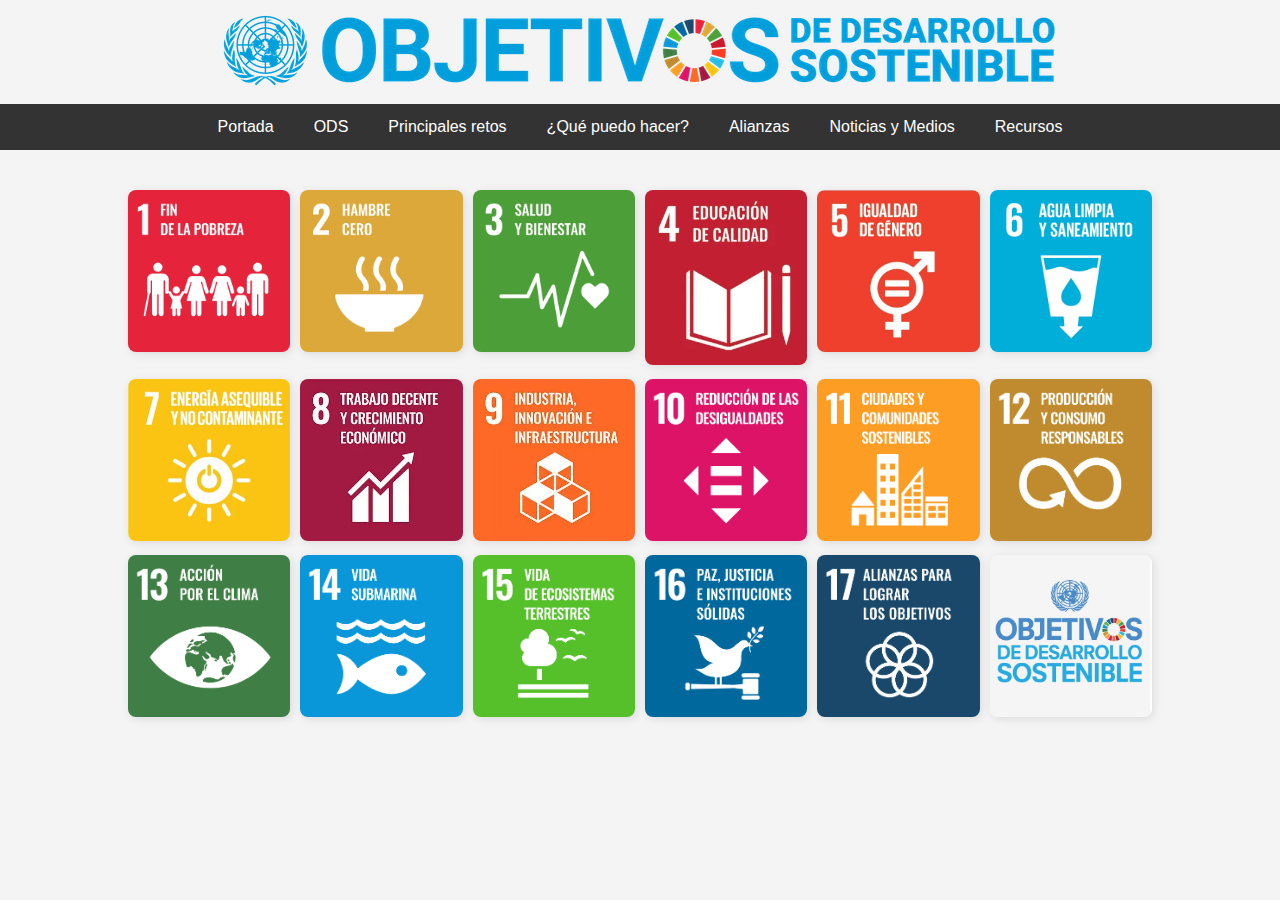
==== index.html @ e2436df9 "Primer commit" ====
<!DOCTYPE html>
<html lang="es">
<head>
    <meta charset="UTF-8">
    <meta name="viewport" content="width=device-width, initial-scale=1.0">
    <title>ODS</title>
    <link rel="stylesheet" href="style.css">

</head>
<body>
    <img src="imagenes/SDG_website_banner_S_100px.png" alt="1" title="1">
    <div class="menu">
        <a href="index.html">Portada</a>
        <a href="ODS-Float.html">ODS</a>
        <a href="principales retos.html">Principales retos</a>
        <a href="#">¿Qué puedo hacer?</a>
        <a href="#">Alianzas</a>
        <a href="#">Noticias y Medios</a>
        <a href="#">Recursos</a>
    </div>
    
    
    <div class="gallery">
        
        
        <a href="https://www.pactomundial.org/ods/1-fin-de-la-pobreza/" target="_blank">
        <img src="imagenes/1-fin-de-la-pobreza-2.webp" alt="Imagen 1" title="1">
        </a>
        <a href="https://www.pactomundial.org/ods/2-hambre-cero/" target="_blank">
        <img src="imagenes/2-hambre-cero-2.webp" alt="Imagen 2"title="2">
        </a>
        <a href="https://www.pactomundial.org/ods/3-salud-y-bienestar/" target="_blank">
        <img src="imagenes/2-hambre-cero-3.webp" alt="Imagen 3" title="3">
        </a>
        <a href="https://www.pactomundial.org/ods/4-educacion-de-calidad/" target="_blank">
        <img src="imagenes/ods4-279x300.webp" alt="Imagen 4" title="4">
        </a>
        <a href="https://www.pactomundial.org/ods/5-igualdad-de-genero/" target="_blank">
        <img src="imagenes/S_SDG_Icons-01-05.webp" alt="Imagen 5"title="5">
        </a>
        <a href="https://www.pactomundial.org/ods/6-agua-limpia-y-saneamiento/" target="_blank">
        <img src="imagenes/S_SDG-goals_icons-individual-rgb-06.webp" alt="Imagen 6"title="6">
        </a>
        <a href="https://www.pactomundial.org/ods/7-energia-asequible-y-no-contaminante/" target="_blank">
        <img src="imagenes/S_SDG_Icons-01-07.webp" alt="Imagen 7"title="7">
        </a>
        <a href="https://www.pactomundial.org/ods/8-trabajo-decente-y-crecimiento-economico/" target="_blank">
        <img src="imagenes/8-trabajo-decente-y-crecimiento-economico-3.webp" alt="Imagen 8"title="8">
        </a> 
        <a href="https://www.pactomundial.org/ods/9-industria-innovacion-e-infraestructura/" target="_blank">
        <img src="imagenes/9-industria-innovacion-e-infraestructura-3.webp" alt="Imagen 9"title="9">
        </a>
        <a href="https://www.pactomundial.org/ods/10-reduccion-de-las-desigualdades/" target="_blank">
        <img src="imagenes/2-hambre-cero-10.png" alt="Imagen 10"title="10">
        </a>
        <a href="https://www.pactomundial.org/ods/11-ciudades-y-comunidades-sostenibles/" target="_blank">
        <img src="imagenes/2-hambre-cero-11.png" alt="Imagen 11"title="11">
        </a>
        <a href="https://www.pactomundial.org/ods/12-produccion-y-consumo-responsables/" target="_blank">
        <img src="imagenes/2-hambre-cero-12.png" alt="Imagen 12"title="12">
        </a>
        <a href="https://www.pactomundial.org/ods/13-accion-por-el-clima/" target="_blank">
        <img src="imagenes/2-hambre-cero-13.png" alt="Imagen 13"title="13">
        </a>
        <a href="https://www.pactomundial.org/ods/14-vida-submarina/" target="_blank">
        <img src="imagenes/2-hambre-cero-14.png" alt="Imagen 14"title="14">
        </a>
        <a href="https://www.pactomundial.org/ods/15-vida-de-ecosistemas-terrestres/" target="_blank">
        <img src="imagenes/2-hambre-cero-15.png" alt="Imagen 15"title="15">
        </a>
        <a href="https://www.pactomundial.org/ods/16-paz-justicia-e-instituciones-solidas/" target="_blank">
        <img src="imagenes/2-hambre-cero-16.png" alt="Imagen 16"title="16">
        </a>
        <a href="https://www.pactomundial.org/ods/17-alianzas-para-lograr-los-objetivos/" target="_blank">
        <img src="imagenes/2-hambre-cero-17.png" alt="Imagen 17"title="17">
        </a>
        <a href="https://www.pactomundial.org/que-puedes-hacer-tu/ods/" target="_blank">
        <img src="imagenes/S_SDG_Icons-01-18 (1).jpg" alt="1" title="1">

        </div>
        
</body>
</html>
---- style.css ----
body {
    font-family: Arial, sans-serif;
    margin: 0;
    padding: 0;
    background-color: #f4f4f4;
    text-align: center;
}
.menu {
    background-color: #333;
    overflow: hidden;
    display: flex;
    justify-content: center;
}
.menu a {
    color: white;
    padding: 14px 20px;
    text-decoration: none;
    display: block;
}
.menu a:hover {
    background-color: #575757;
}
.gallery {
    display: grid;
    grid-template-columns: repeat(auto-fit, minmax(150px, 1fr));
    gap: 10px;
    max-width: 80%;
    margin: auto;
    padding: 20px;
}
.gallery img {
    width: 100%;
    height: auto;
    border-radius: 8px;
    box-shadow: 2px 2px 10px rgba(0, 0, 0, 0.1);
}

/* Galería con Float */
.gallery {
    width: 80%;
    margin: 20px auto;
    overflow: hidden;
}

.galleryy a {
    float: left;
    width: 23%; /* Ajuste para que entren 4 imágenes por fila */
    margin: 1%;
    text-align: center;
}

.galleryy img {
    width: 100%;
    height: auto;
    border-radius: 8px;
    box-shadow: 2px 2px 10px rgba(0, 0, 0, 0.1);
}

/* Asegurar que los elementos siguientes no se vean afectados por el float */
.clearfix::after {
    content: "";
    display: table;
    clear: both;
}

/* Estilos responsivos */
@media (max-width: 600px) {
    .gallery a {
        width: 48%; /* 2 imágenes por fila en pantallas pequeñas */
    }
}

table.gallery {
    width: 80%;
    margin: 20px auto;
    border-collapse: collapse;
}

table.gallery td {
    padding: 5px;
    text-align: center;
}

table.gallery img {
    width: 100%;
    height: auto;
    border-radius: 8px;
    box-shadow: 2px 2px 10px rgba(0, 0, 0, 0.1);
}
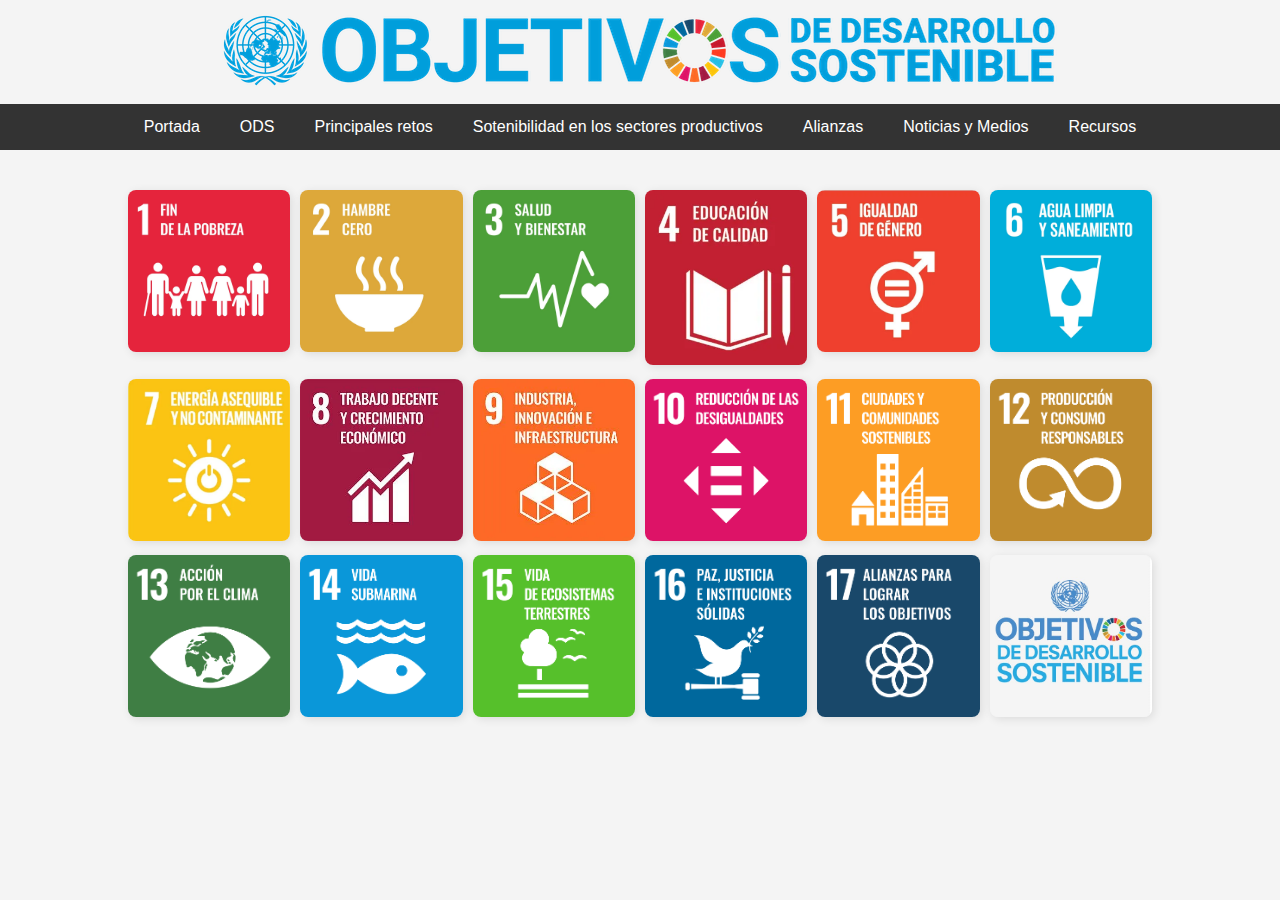
==== commit 07f5f551: "ultimoCommmit" ====
--- a/index.html
+++ b/index.html
@@ -13,7 +13,7 @@
         <a href="index.html">Portada</a>
         <a href="ODS-Float.html">ODS</a>
         <a href="principales retos.html">Principales retos</a>
-        <a href="#">¿Qué puedo hacer?</a>
+        <a href="sostenibilidad en los sectores productivos.html">Sotenibilidad en los sectores productivos</a>
         <a href="#">Alianzas</a>
         <a href="#">Noticias y Medios</a>
         <a href="#">Recursos</a>
